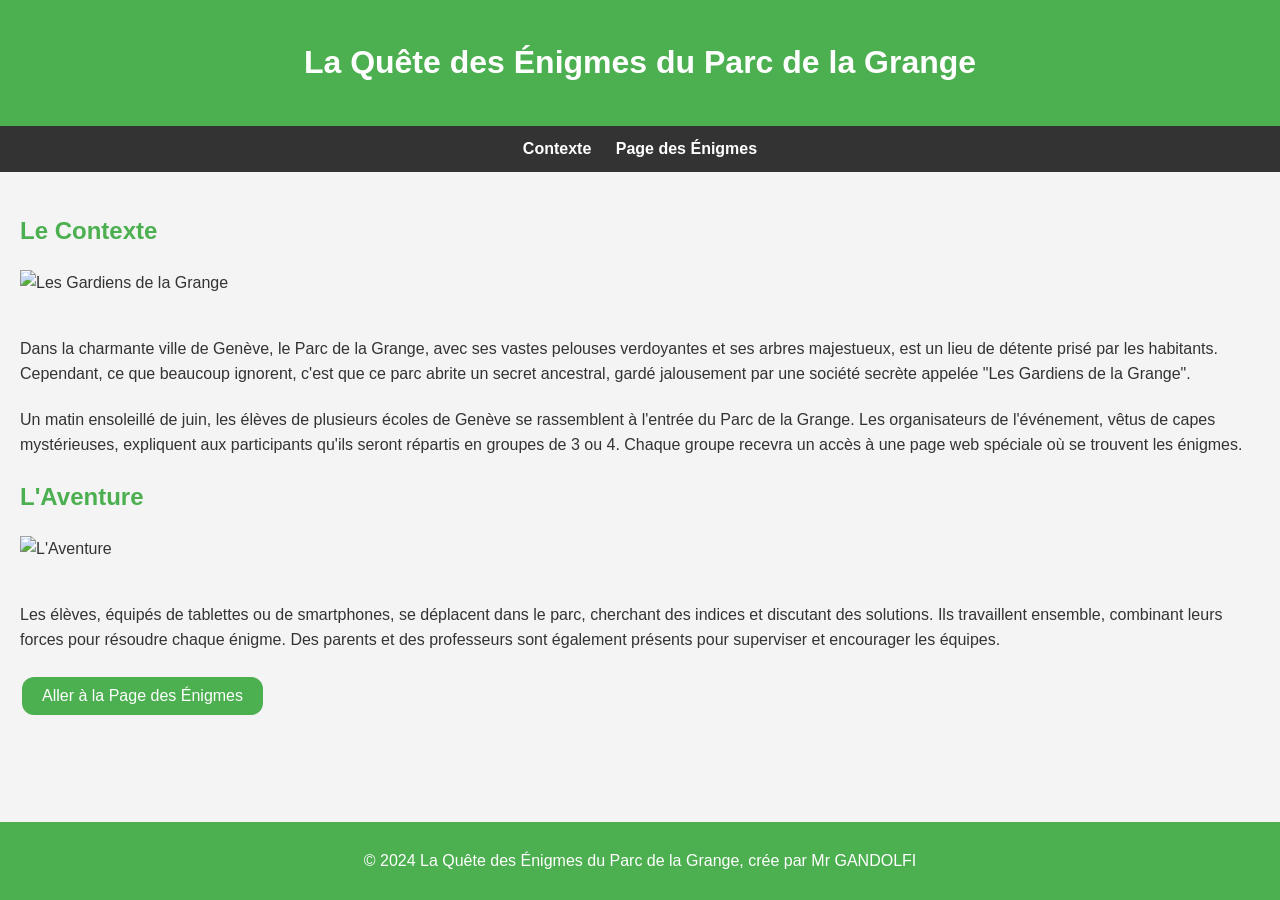
==== index.html @ f34d6cf9 "Add files via upload" ====
<!DOCTYPE html>
<html lang="fr">
<head>
    <meta charset="UTF-8">
    <meta name="viewport" content="width=device-width, initial-scale=1.0">
    <title>La Quête des Énigmes du Parc de la Grange</title>
    <style>
        body {
            font-family: Arial, sans-serif;
            line-height: 1.6;
            margin: 0;
            padding: 0;
            background-color: #f4f4f4;
            color: #333;
        }
        header {
            background: #4CAF50;
            color: #fff;
            padding: 1rem 0;
            text-align: center;
        }
        nav {
            background: #333;
            color: #fff;
            text-align: center;
            padding: 10px 0;
        }
        nav a {
            color: #fff;
            margin: 0 10px;
            text-decoration: none;
            font-weight: bold;
        }
        .container {
            padding: 20px;
        }
        .section-title {
            color: #4CAF50;
            margin-top: 20px;
        }
        .content {
            margin: 20px 0;
        }
        img {
            width: 100%;
            height: auto;
            margin-bottom: 20px;
        }
        .footer {
            background: #4CAF50;
            color: #fff;
            text-align: center;
            padding: 10px 0;
            position: fixed;
            bottom: 0;
            width: 100%;
        }
        @media (max-width: 768px) {
            nav {
                display: flex;
                flex-direction: column;
                align-items: center;
            }
            nav a {
                margin: 5px 0;
            }
        }
    </style>
</head>
<body>

<header>
    <h1>La Quête des Énigmes du Parc de la Grange</h1>
</header>

<nav>
    <a href="#contexte">Contexte</a>   
    <a href="./enigmes/index.html">Page des Énigmes</a>
</nav>

<div class="container">
    <section id="contexte">
        <h2 class="section-title">Le Contexte</h2>
        <img src="./img/secte-concept.webp" alt="Les Gardiens de la Grange">
        <p class="content">
            Dans la charmante ville de Genève, le Parc de la Grange, avec ses vastes pelouses verdoyantes et ses arbres majestueux, est un lieu de détente prisé par les habitants. Cependant, ce que beaucoup ignorent, c'est que ce parc abrite un secret ancestral, gardé jalousement par une société secrète appelée "Les Gardiens de la Grange".
        </p>
        <p class="content">
            Un matin ensoleillé de juin, les élèves de plusieurs écoles de Genève se rassemblent à l'entrée du Parc de la Grange. Les organisateurs de l'événement, vêtus de capes mystérieuses, expliquent aux participants qu'ils seront répartis en groupes de 3 ou 4. Chaque groupe recevra un accès à une page web spéciale où se trouvent les énigmes.
        </p>
    </section>


    <section id="aventure">
        <h2 class="section-title">L'Aventure</h2>
        <img src="./img/secte-aventure.webp" alt="L'Aventure">
        <p class="content">
            Les élèves, équipés de tablettes ou de smartphones, se déplacent dans le parc, cherchant des indices et discutant des solutions. Ils travaillent ensemble, combinant leurs forces pour résoudre chaque énigme. Des parents et des professeurs sont également présents pour superviser et encourager les équipes.
        </p>
    </section>
    <a href="./enigmes/index.html">
        <button style="background-color: #4CAF50; color: white; border: none; padding: 10px 20px; text-align: center; text-decoration: none; display: inline-block; font-size: 16px; margin: 4px 2px; cursor: pointer; border-radius: 12px;">Aller à la Page des Énigmes</button>
    </a>
    <br />
    <br />
    <br />
    <br />
    <br />
</div>

<footer class="footer">
    <p>&copy; 2024 La Quête des Énigmes du Parc de la Grange, crée par Mr GANDOLFI</p>
</footer>

</body>
</html>
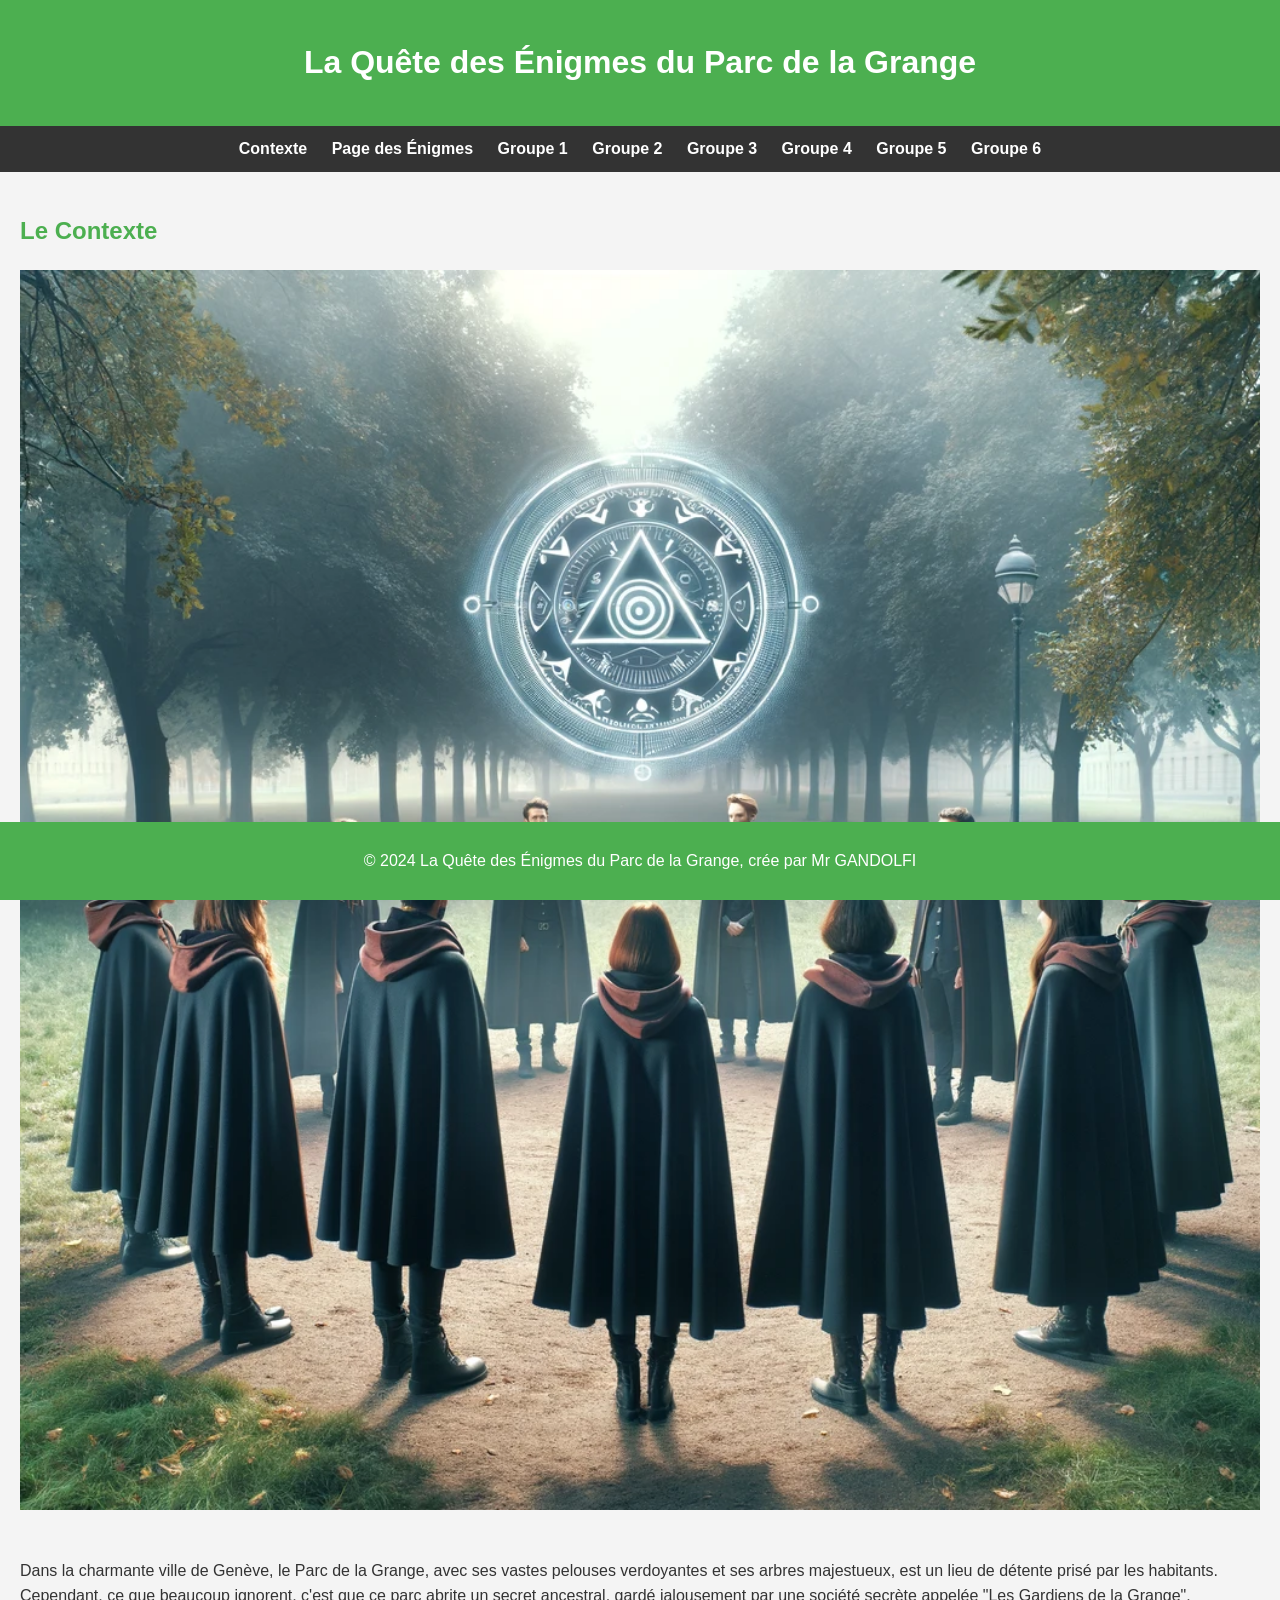
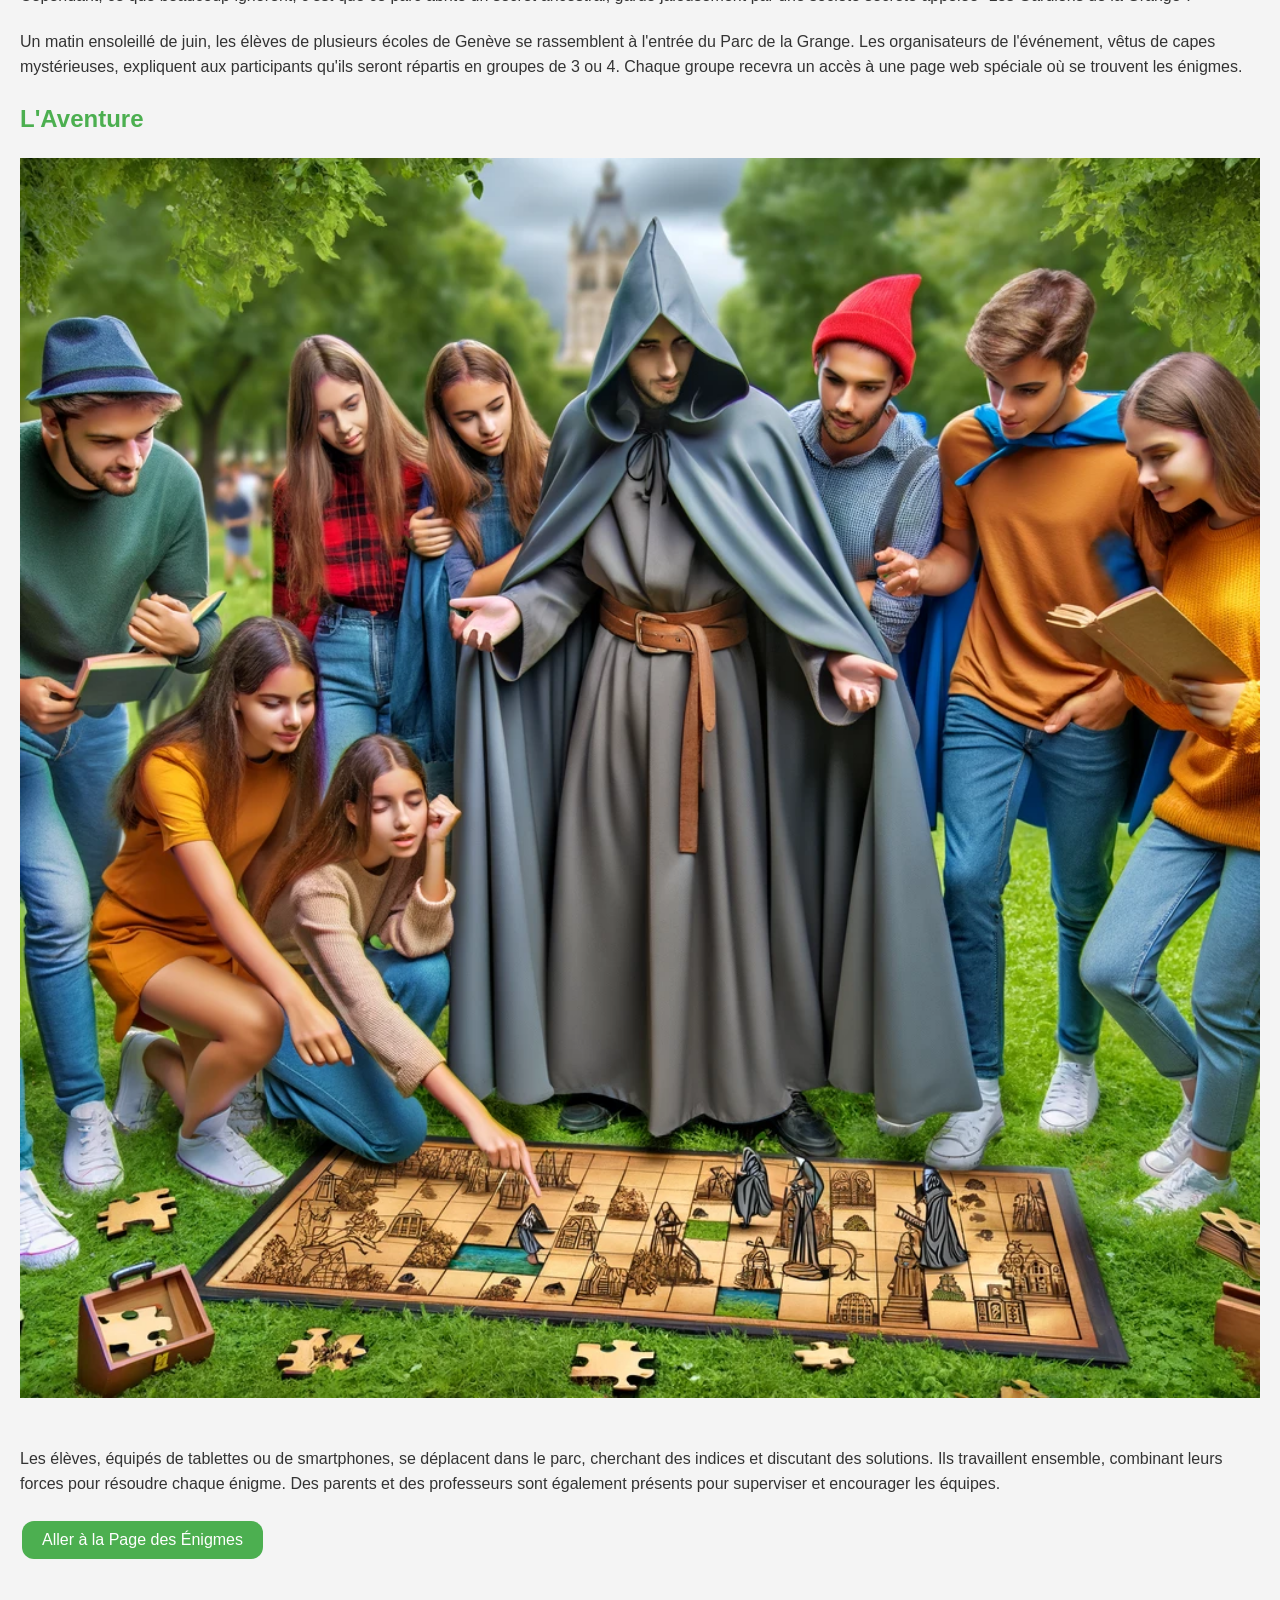
==== commit 6a9e1923: "Add files via upload" ====
--- a/index.html
+++ b/index.html
@@ -76,6 +76,12 @@
 <nav>
     <a href="#contexte">Contexte</a>   
     <a href="./enigmes/index.html">Page des Énigmes</a>
+    <a href="./G1/index.html">Groupe 1</a>
+    <a href="./G2/index.html">Groupe 2</a>
+    <a href="./G4/index.html">Groupe 3</a>
+    <a href="./G5/index.html">Groupe 4</a>
+    <a href="./G6/index.html">Groupe 5</a>
+    <a href="./G7/index.html">Groupe 6</a>
 </nav>
 
 <div class="container">
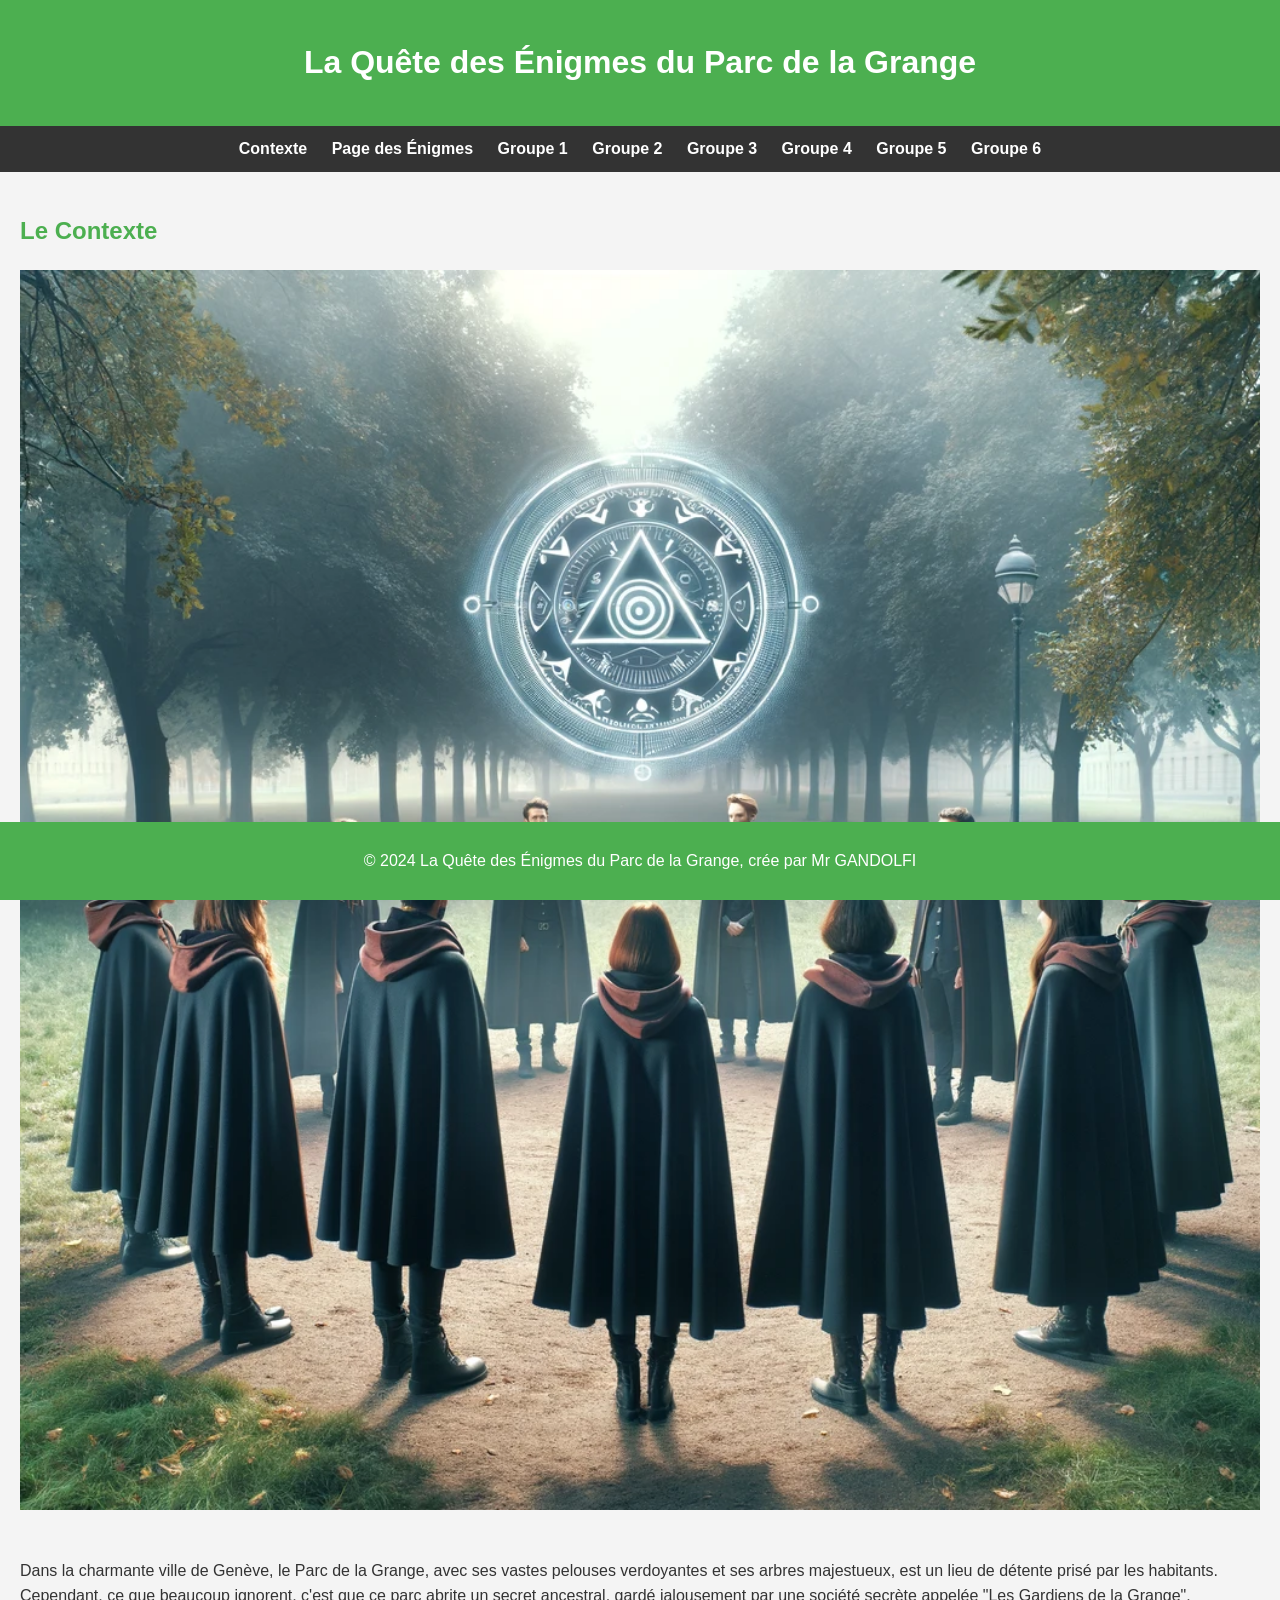
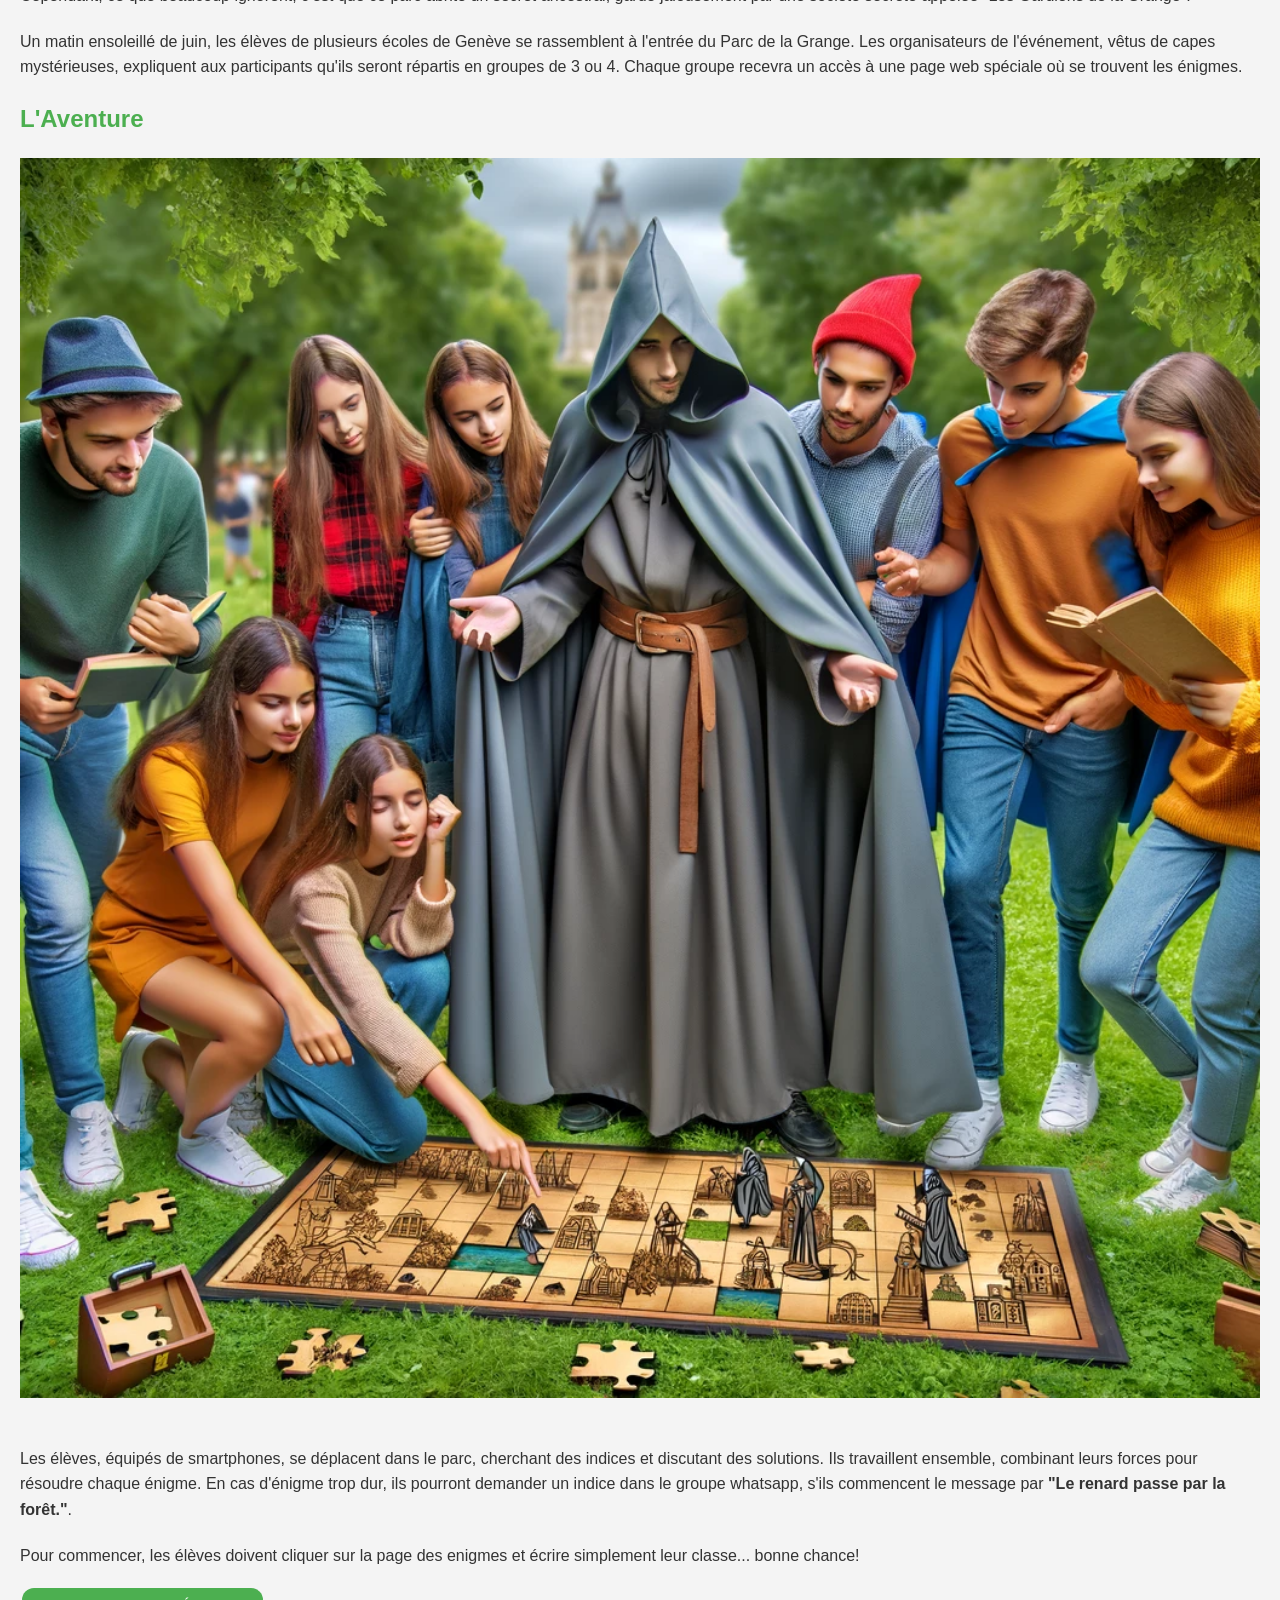
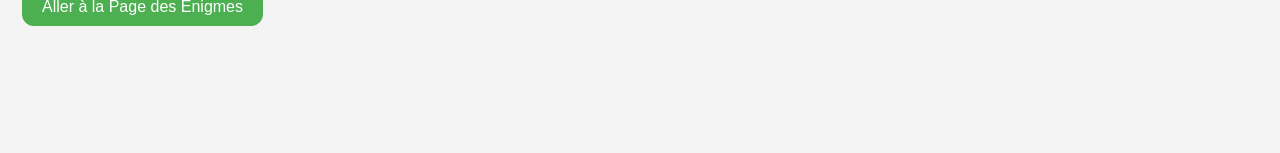
==== commit eea79c21: "Add files via upload" ====
--- a/index.html
+++ b/index.html
@@ -78,10 +78,10 @@
     <a href="./enigmes/index.html">Page des Énigmes</a>
     <a href="./G1/index.html">Groupe 1</a>
     <a href="./G2/index.html">Groupe 2</a>
-    <a href="./G4/index.html">Groupe 3</a>
-    <a href="./G5/index.html">Groupe 4</a>
-    <a href="./G6/index.html">Groupe 5</a>
-    <a href="./G7/index.html">Groupe 6</a>
+    <a href="./G3/index.html">Groupe 3</a>
+    <a href="./G4/index.html">Groupe 4</a>
+    <a href="./G5/index.html">Groupe 5</a>
+    <a href="./G6/index.html">Groupe 6</a>
 </nav>
 
 <div class="container">
@@ -101,8 +101,9 @@
         <h2 class="section-title">L'Aventure</h2>
         <img src="./img/secte-aventure.webp" alt="L'Aventure">
         <p class="content">
-            Les élèves, équipés de tablettes ou de smartphones, se déplacent dans le parc, cherchant des indices et discutant des solutions. Ils travaillent ensemble, combinant leurs forces pour résoudre chaque énigme. Des parents et des professeurs sont également présents pour superviser et encourager les équipes.
+            Les élèves, équipés de smartphones, se déplacent dans le parc, cherchant des indices et discutant des solutions. Ils travaillent ensemble, combinant leurs forces pour résoudre chaque énigme. En cas d'énigme trop dur, ils pourront demander un indice dans le groupe whatsapp, s'ils commencent le message par <b> "Le renard passe par la forêt."</b>.
         </p>
+        <p> Pour commencer, les élèves doivent cliquer sur la page des enigmes et écrire simplement leur classe... bonne chance!</p>
     </section>
     <a href="./enigmes/index.html">
         <button style="background-color: #4CAF50; color: white; border: none; padding: 10px 20px; text-align: center; text-decoration: none; display: inline-block; font-size: 16px; margin: 4px 2px; cursor: pointer; border-radius: 12px;">Aller à la Page des Énigmes</button>
